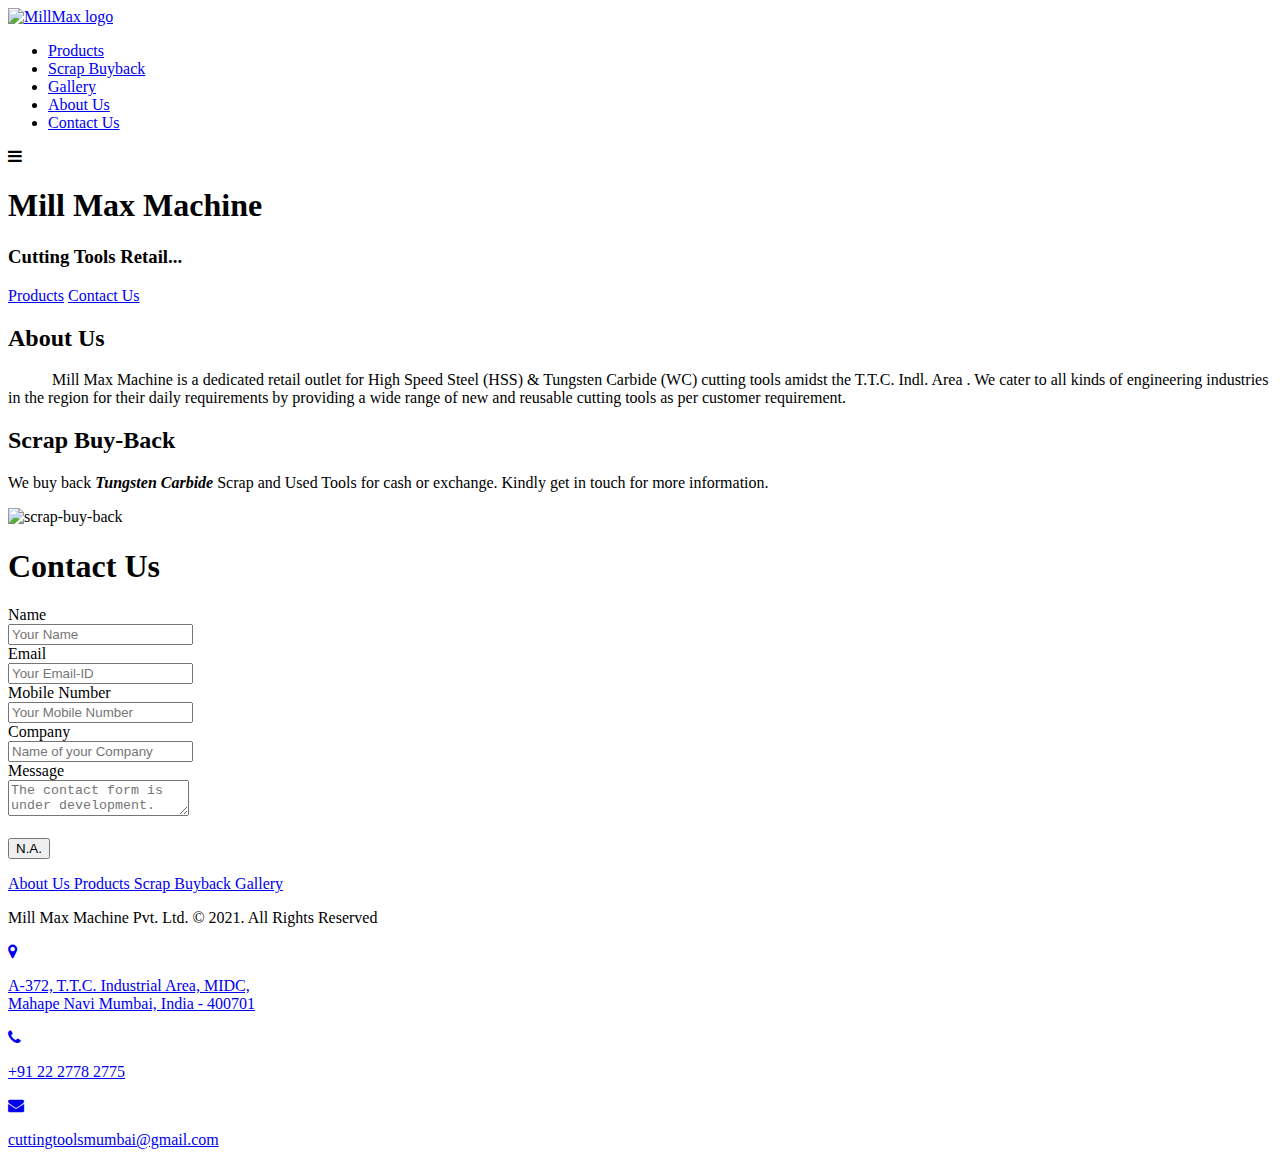
==== index.html @ d3ff6928 "Add files via upload" ====
<!DOCTYPE html>

<html lang="en">
    
    <head>
        
        <meta charset="utf-8">
        <meta name="viewport" content="width=device-width, initial-scale=1.0">
        <meta name="description" content="tungsten carbide tools">
        <meta name="description" content="ctuuing tools mumbai">
        <meta name="description" content="mill max">
        <meta name="description" content="millmax machine">
        <meta name="description" content="cutting tools retail">
        
        
        
        <link rel="stylesheet" type="text/css" href="vendors/css/grid.css">
        <link rel="stylesheet" type="text/css" href="vendors/css/normalize.css">
        <link rel="stylesheet" type="text/css" href="resources/css/homepagestyle.css">
        <link rel="stylesheet" type="text/css" href="resources/css/home_queries.css">
        
        <link href="https://fonts.googleapis.com/css2?family=Roboto+Slab:wght@200;300;400&display=swap" rel="stylesheet">
        <link href="https://fonts.googleapis.com/css2?family=Domine:wght@700&display=swap" rel="stylesheet">
        <link href="https://fonts.googleapis.com/css2?family=Michroma&display=swap" rel="stylesheet">
        <link href="https://fonts.googleapis.com/css2?family=Lora:ital@1&display=swap" rel="stylesheet">
                
        <link rel="stylesheet" href="https://maxcdn.bootstrapcdn.com/font-awesome/4.2.0/css/font-awesome.min.css">
        
        <script src="https://ajax.googleapis.com/ajax/libs/jquery/1.12.4/jquery.min.js" type="text/javascript"></script>   
        <script src="resources/js/home_script.js"></script>
        
        <link rel="apple-touch-icon" sizes="180x180" href="/resources/favicons/apple-touch-icon.png">
        <link rel="icon" type="image/png" sizes="32x32" href="/resources/favicons/favicon-32x32.png">
        <link rel="icon" type="image/png" sizes="16x16" href="/resources/favicons/favicon-16x16.png">
        <link rel="manifest" href="/resources/favicons/site.webmanifest">
        <link rel="mask-icon" href="/resources/favicons/safari-pinned-tab.svg" color="#000000">
        <link rel="shortcut icon" href="/resources/favicons/favicon.ico">
        <meta name="msapplication-TileColor" content="#000000">
        <meta name="msapplication-config" content="/resources/favicons/browserconfig.xml">
        <meta name="theme-color" content="#000000">
        
        
        <title>Mill Max Group</title>
    
    </head>
    
    <body>
        
        <header class="homepage-header">
            
            <nav>
            
                <div class="row">
                    <a class="logolink" href="index.html">
                        <img src="resources/img/Untitled.png" alt="MillMax logo" class = "logo">
                    </a>
                    <ul class="main-nav js--main-nav">
                        <li><a class="oth" href="products.html">Products</a></li>
                        <li><a class="oth js--scroll-to-sbb" href="#">Scrap Buyback</a></li>
                        <li><a class="oth" href="gallery.html">Gallery</a></li>
                        <li><a class="oth js--scroll-to-about-us" href="#">About Us</a></li>
                        <li><a class="cs js--scroll-to-contact-us" href="#">Contact Us</a></li>
                    </ul>
                    <a class="mobile-nav js--nav-icon"><i class="fa fa-bars"></i></a>
                </div>
                
            </nav>
            
            <div class="hero-text-box">
            
                <h1>Mill Max Machine</h1>
                <h3>Cutting Tools Retail...</h3>
                <a class="butn btn-products" href="products.html">Products</a>
                <a class="butn btn-as js--scroll-to-contact-us" href="#">Contact Us</a>
                
    
            </div>
            
        </header>
        
        
        <section class="about-us js--about-us" id="abus">
            
            <div class="row">
                
                <h2 class="abt-us-head">About Us</h2>
                
                <p class="para">
                    &nbsp;&nbsp;&nbsp;&nbsp;&nbsp;&nbsp;&nbsp;&nbsp;&nbsp;&nbsp;
                    Mill Max Machine is a dedicated retail outlet for High Speed Steel (HSS) &amp; Tungsten Carbide (WC) cutting tools amidst the T.T.C. Indl. Area . We cater to all kinds of engineering industries in the region for their daily requirements by providing a wide range of new and reusable cutting tools as per customer requirement.
                </p>
                   
            
            </div>
            
        </section>
        
        <section class="scrap-buyback js--sbb" id="sbb">
            
            <div class="row">
                
                <h2 class="sbb-head">Scrap Buy-Back</h2>
                
                <p class="para">
                    We buy back <i><strong>Tungsten Carbide</strong></i> Scrap and Used Tools for cash or exchange. Kindly get in touch for more information.
                </p>
                
                <div class="sbb-img-wrap">
                    <img src="resources/img/sbb-img.jpg" alt="scrap-buy-back" class="sbb-img">
                </div>                

            </div>
            
        </section>
        
        
        <section class="contact-us js--contact-us" id="contact-us">
            
            
            <div class="row">
                <h1 class="cs-h">Contact Us</h1>
            </div>
            
            <div class="row chead">
                
                <form method="post" action="contact-form-handler.php" class="contact-form">
                    
                    <div class="row cform"> 
                        <div class="col span-1-of-3">
                            <label class="blank-type">Name</label>
                        </div>
                        <div class="col span-2-of-3">
                            <input type="text" name="name" id="name" placeholder="Your Name" required>
                        </div>   
                    </div>
                    
                    <div class="row cform"> 
                        <div class="col span-1-of-3">
                            <label class="blank-type">Email</label>
                        </div>
                        <div class="col span-2-of-3">
                            <input type="email" name="email" id="email" placeholder="Your Email-ID" required>
                        </div>   
                    </div>
                    
                    <div class="row cform"> 
                        <div class="col span-1-of-3">
                            <label class="blank-type">Mobile Number</label>
                        </div>
                        <div class="col span-2-of-3">
                            <input type="tel" name="tel" id="tel" placeholder="Your Mobile Number" required>
                        </div>   
                    </div>
                    
                    <div class="row cform"> 
                        <div class="col span-1-of-3">
                            <label class="blank-type">Company</label>
                        </div>
                        <div class="col span-2-of-3">
                            <input type="text" name="company" id="company" placeholder="Name of your Company">
                        </div>   
                    </div>
                    
                    <div class="row cform"> 
                        <div class="col span-1-of-3">
                            <label class="blank-type">Message</label>
                        </div>
                        <div class="col span-2-of-3">
                            <textarea name="message" placeholder="The contact form is under development. Please contact using the number or the Email provided below. Thank you."></textarea>
                        </div>   
                    </div>
                    
                    <div class="row cform"> 
                        <div class="col span-1-of-3">
                            <label class="blank-type">&nbsp;</label>
                        </div>
                        <div class="col span-2-of-3">
                            <input type="submit" value="N.A." class="submit-btn">
                        </div>   
                    </div>
                    
            
                </form>
                
              
            </div>
        
        </section>
                
        <footer>
            
            <div class="row footerpad">
            
                
                <div class="footer-left">
                    <p class="footer-nav">
                        <a href="#" class="js--scroll-to-about-us"> About Us </a>
                        <a href="products.html"> Products </a>
                        <a href="#" class="js--scroll-to-sbb"> Scrap Buyback </a>
                        <a href="gallery.html"> Gallery </a>
                    </p>
                    <p class="footer-company-name">
                        Mill Max Machine Pvt. Ltd. &copy; 2021. All Rights Reserved
                    </p>
                
                </div>
                
                <div class="footer-right">
                    <div class="info">
                        <a href="https://goo.gl/maps/BjqgKVvAEMjN5R6S7" target="_blank"> 
                            <i class="fa fa-map-marker"></i>  
                            <p class="info-p">
                                A-372, T.T.C. Industrial Area, MIDC,<br> Mahape Navi Mumbai, India - 400701 
                            </p>
                        </a>
                    </div>
                    <div class="info">
                        <a href="tel:+912227782775">
                            <i class="fa fa-phone"></i>
                            <p class="info-ph"> +91 22 2778 2775 </p>
                        </a>
                    </div>
                    <div class="info">
                        <a href="mailto:cuttingtoolsmumbai@gmail.com">
                            <i class="fa fa-envelope"></i>
                            <p class="info-pm">cuttingtoolsmumbai@gmail.com</p>
                        </a>
                    </div>     
                    
                </div>
                
            </div>
        
        </footer>

      
         
    </body>
    
   



</html>
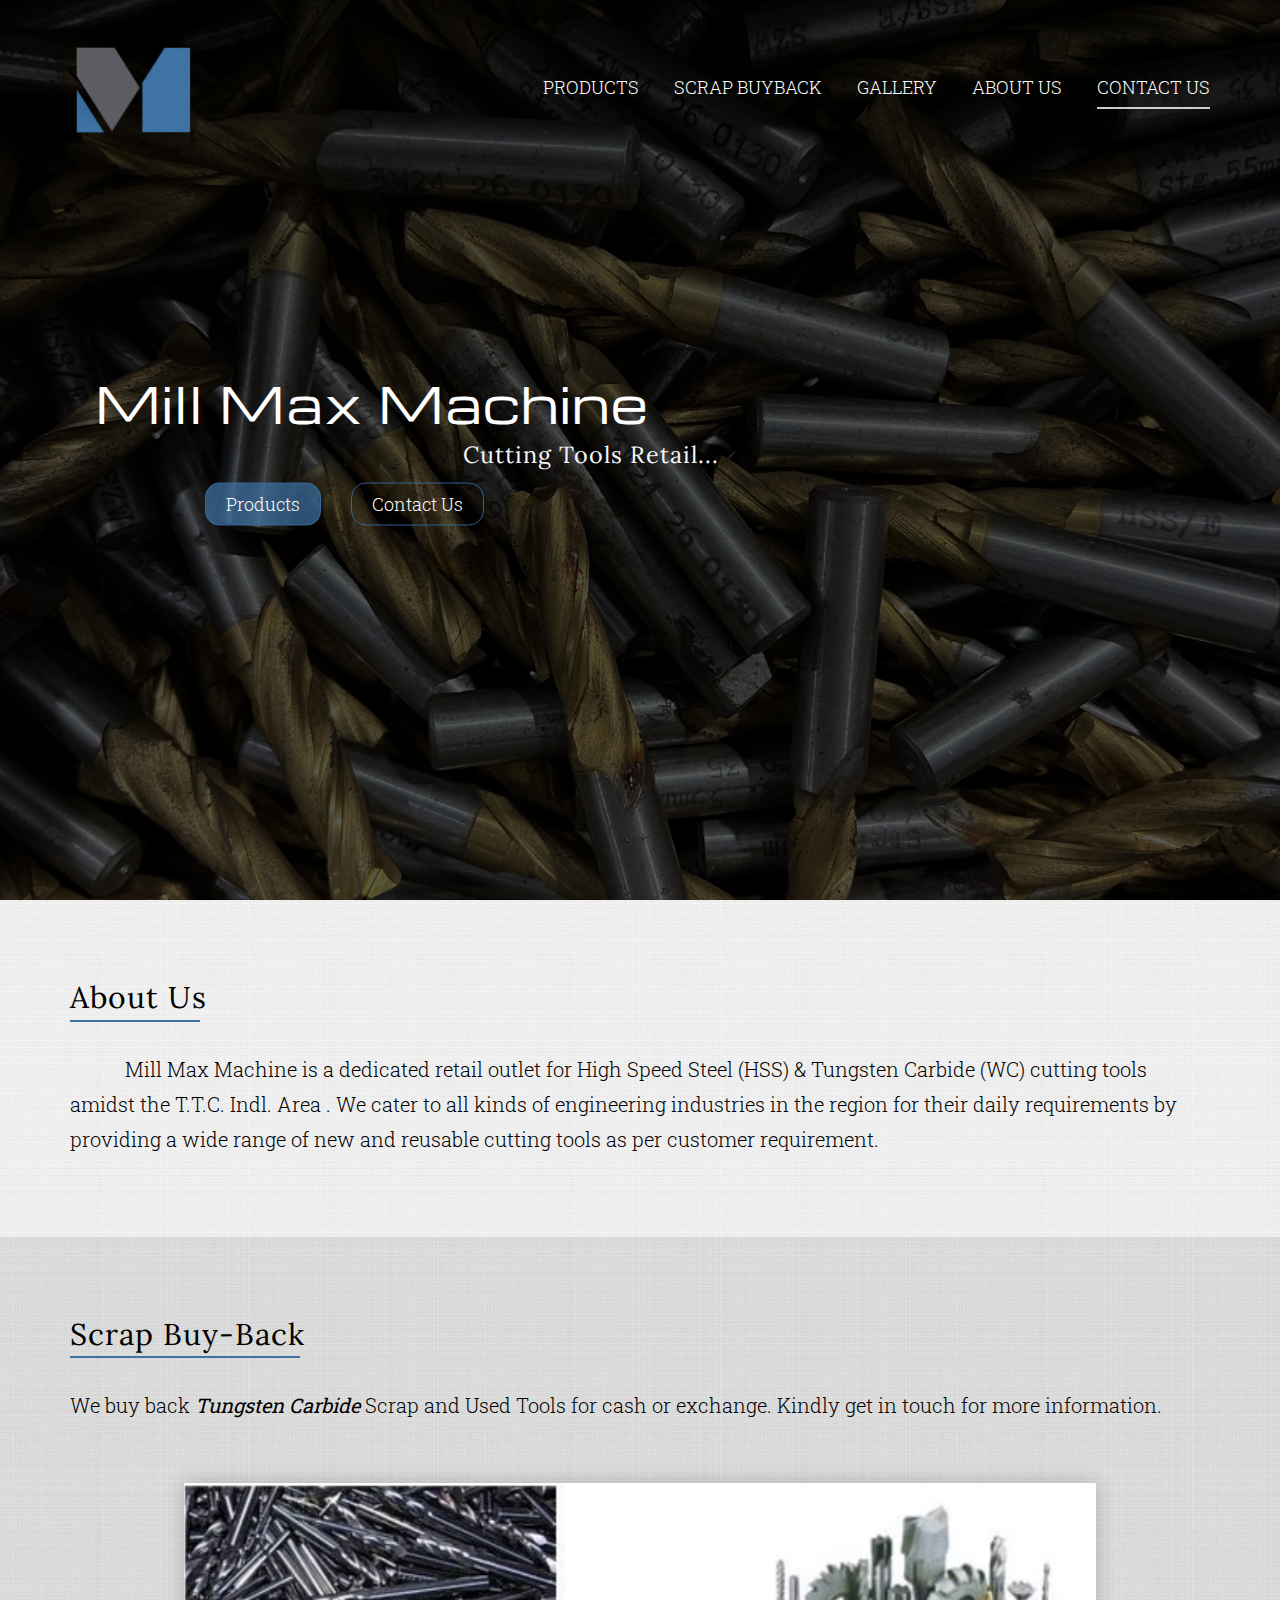
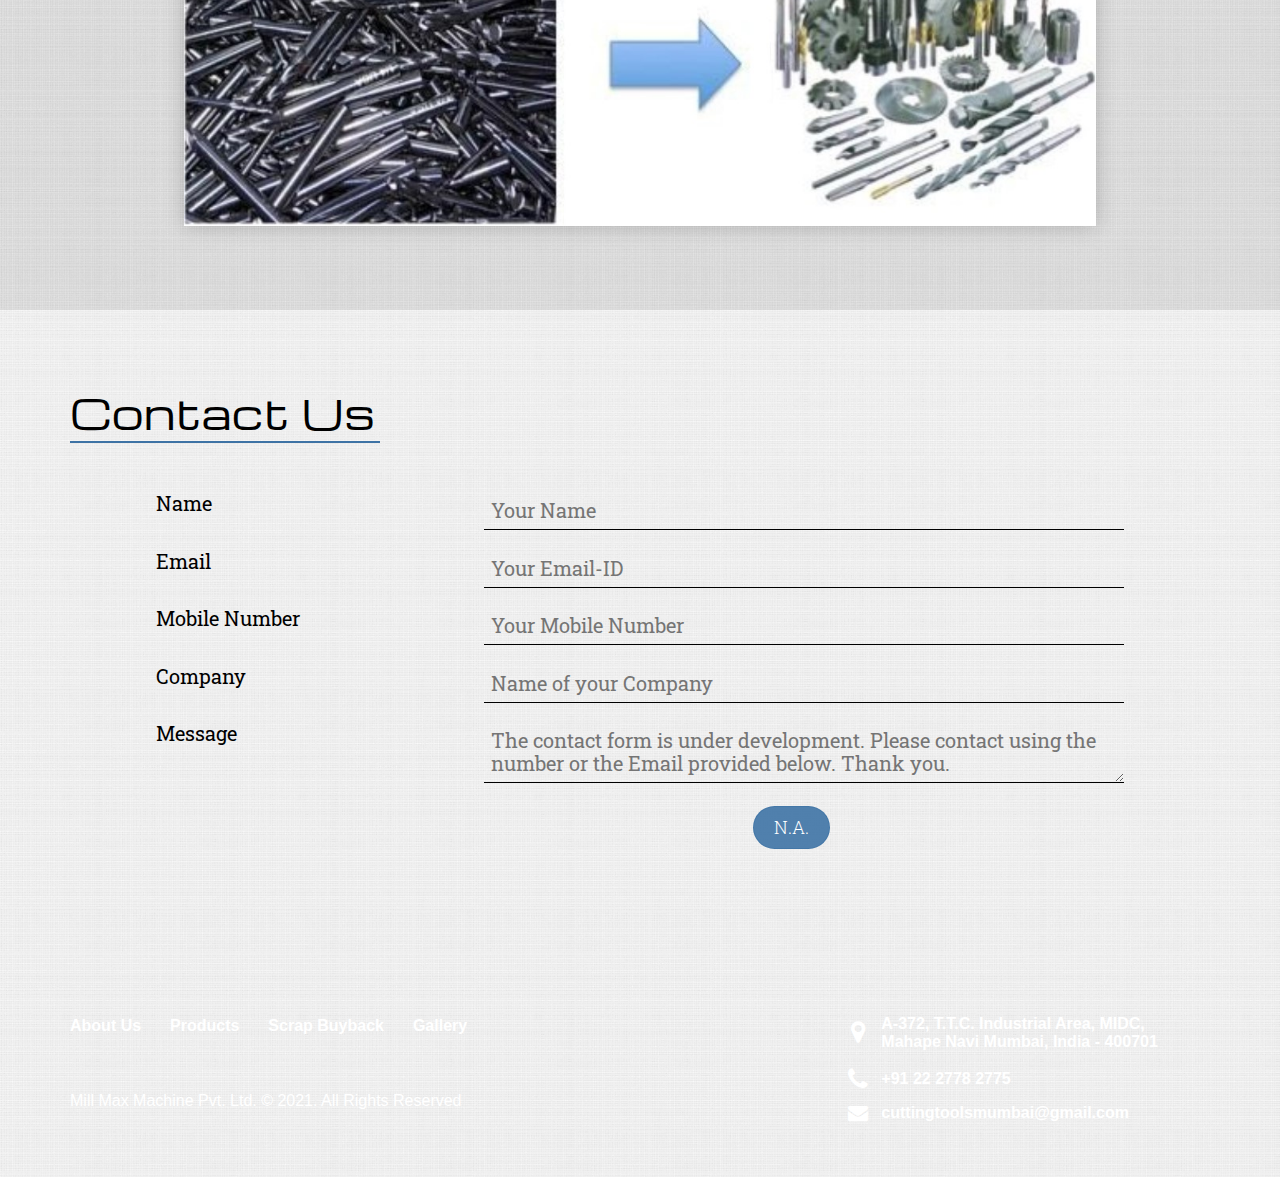
==== commit ef99216f: "website v1" ====
--- a/index.html
+++ b/index.html
@@ -1,244 +1,244 @@
-<!DOCTYPE html>
-
-<html lang="en">
-    
-    <head>
-        
-        <meta charset="utf-8">
-        <meta name="viewport" content="width=device-width, initial-scale=1.0">
-        <meta name="description" content="tungsten carbide tools">
-        <meta name="description" content="ctuuing tools mumbai">
-        <meta name="description" content="mill max">
-        <meta name="description" content="millmax machine">
-        <meta name="description" content="cutting tools retail">
-        
-        
-        
-        <link rel="stylesheet" type="text/css" href="vendors/css/grid.css">
-        <link rel="stylesheet" type="text/css" href="vendors/css/normalize.css">
-        <link rel="stylesheet" type="text/css" href="resources/css/homepagestyle.css">
-        <link rel="stylesheet" type="text/css" href="resources/css/home_queries.css">
-        
-        <link href="https://fonts.googleapis.com/css2?family=Roboto+Slab:wght@200;300;400&display=swap" rel="stylesheet">
-        <link href="https://fonts.googleapis.com/css2?family=Domine:wght@700&display=swap" rel="stylesheet">
-        <link href="https://fonts.googleapis.com/css2?family=Michroma&display=swap" rel="stylesheet">
-        <link href="https://fonts.googleapis.com/css2?family=Lora:ital@1&display=swap" rel="stylesheet">
-                
-        <link rel="stylesheet" href="https://maxcdn.bootstrapcdn.com/font-awesome/4.2.0/css/font-awesome.min.css">
-        
-        <script src="https://ajax.googleapis.com/ajax/libs/jquery/1.12.4/jquery.min.js" type="text/javascript"></script>   
-        <script src="resources/js/home_script.js"></script>
-        
-        <link rel="apple-touch-icon" sizes="180x180" href="/resources/favicons/apple-touch-icon.png">
-        <link rel="icon" type="image/png" sizes="32x32" href="/resources/favicons/favicon-32x32.png">
-        <link rel="icon" type="image/png" sizes="16x16" href="/resources/favicons/favicon-16x16.png">
-        <link rel="manifest" href="/resources/favicons/site.webmanifest">
-        <link rel="mask-icon" href="/resources/favicons/safari-pinned-tab.svg" color="#000000">
-        <link rel="shortcut icon" href="/resources/favicons/favicon.ico">
-        <meta name="msapplication-TileColor" content="#000000">
-        <meta name="msapplication-config" content="/resources/favicons/browserconfig.xml">
-        <meta name="theme-color" content="#000000">
-        
-        
-        <title>Mill Max Group</title>
-    
-    </head>
-    
-    <body>
-        
-        <header class="homepage-header">
-            
-            <nav>
-            
-                <div class="row">
-                    <a class="logolink" href="index.html">
-                        <img src="resources/img/Untitled.png" alt="MillMax logo" class = "logo">
-                    </a>
-                    <ul class="main-nav js--main-nav">
-                        <li><a class="oth" href="products.html">Products</a></li>
-                        <li><a class="oth js--scroll-to-sbb" href="#">Scrap Buyback</a></li>
-                        <li><a class="oth" href="gallery.html">Gallery</a></li>
-                        <li><a class="oth js--scroll-to-about-us" href="#">About Us</a></li>
-                        <li><a class="cs js--scroll-to-contact-us" href="#">Contact Us</a></li>
-                    </ul>
-                    <a class="mobile-nav js--nav-icon"><i class="fa fa-bars"></i></a>
-                </div>
-                
-            </nav>
-            
-            <div class="hero-text-box">
-            
-                <h1>Mill Max Machine</h1>
-                <h3>Cutting Tools Retail...</h3>
-                <a class="butn btn-products" href="products.html">Products</a>
-                <a class="butn btn-as js--scroll-to-contact-us" href="#">Contact Us</a>
-                
-    
-            </div>
-            
-        </header>
-        
-        
-        <section class="about-us js--about-us" id="abus">
-            
-            <div class="row">
-                
-                <h2 class="abt-us-head">About Us</h2>
-                
-                <p class="para">
-                    &nbsp;&nbsp;&nbsp;&nbsp;&nbsp;&nbsp;&nbsp;&nbsp;&nbsp;&nbsp;
-                    Mill Max Machine is a dedicated retail outlet for High Speed Steel (HSS) &amp; Tungsten Carbide (WC) cutting tools amidst the T.T.C. Indl. Area . We cater to all kinds of engineering industries in the region for their daily requirements by providing a wide range of new and reusable cutting tools as per customer requirement.
-                </p>
-                   
-            
-            </div>
-            
-        </section>
-        
-        <section class="scrap-buyback js--sbb" id="sbb">
-            
-            <div class="row">
-                
-                <h2 class="sbb-head">Scrap Buy-Back</h2>
-                
-                <p class="para">
-                    We buy back <i><strong>Tungsten Carbide</strong></i> Scrap and Used Tools for cash or exchange. Kindly get in touch for more information.
-                </p>
-                
-                <div class="sbb-img-wrap">
-                    <img src="resources/img/sbb-img.jpg" alt="scrap-buy-back" class="sbb-img">
-                </div>                
-
-            </div>
-            
-        </section>
-        
-        
-        <section class="contact-us js--contact-us" id="contact-us">
-            
-            
-            <div class="row">
-                <h1 class="cs-h">Contact Us</h1>
-            </div>
-            
-            <div class="row chead">
-                
-                <form method="post" action="contact-form-handler.php" class="contact-form">
-                    
-                    <div class="row cform"> 
-                        <div class="col span-1-of-3">
-                            <label class="blank-type">Name</label>
-                        </div>
-                        <div class="col span-2-of-3">
-                            <input type="text" name="name" id="name" placeholder="Your Name" required>
-                        </div>   
-                    </div>
-                    
-                    <div class="row cform"> 
-                        <div class="col span-1-of-3">
-                            <label class="blank-type">Email</label>
-                        </div>
-                        <div class="col span-2-of-3">
-                            <input type="email" name="email" id="email" placeholder="Your Email-ID" required>
-                        </div>   
-                    </div>
-                    
-                    <div class="row cform"> 
-                        <div class="col span-1-of-3">
-                            <label class="blank-type">Mobile Number</label>
-                        </div>
-                        <div class="col span-2-of-3">
-                            <input type="tel" name="tel" id="tel" placeholder="Your Mobile Number" required>
-                        </div>   
-                    </div>
-                    
-                    <div class="row cform"> 
-                        <div class="col span-1-of-3">
-                            <label class="blank-type">Company</label>
-                        </div>
-                        <div class="col span-2-of-3">
-                            <input type="text" name="company" id="company" placeholder="Name of your Company">
-                        </div>   
-                    </div>
-                    
-                    <div class="row cform"> 
-                        <div class="col span-1-of-3">
-                            <label class="blank-type">Message</label>
-                        </div>
-                        <div class="col span-2-of-3">
-                            <textarea name="message" placeholder="The contact form is under development. Please contact using the number or the Email provided below. Thank you."></textarea>
-                        </div>   
-                    </div>
-                    
-                    <div class="row cform"> 
-                        <div class="col span-1-of-3">
-                            <label class="blank-type">&nbsp;</label>
-                        </div>
-                        <div class="col span-2-of-3">
-                            <input type="submit" value="N.A." class="submit-btn">
-                        </div>   
-                    </div>
-                    
-            
-                </form>
-                
-              
-            </div>
-        
-        </section>
-                
-        <footer>
-            
-            <div class="row footerpad">
-            
-                
-                <div class="footer-left">
-                    <p class="footer-nav">
-                        <a href="#" class="js--scroll-to-about-us"> About Us </a>
-                        <a href="products.html"> Products </a>
-                        <a href="#" class="js--scroll-to-sbb"> Scrap Buyback </a>
-                        <a href="gallery.html"> Gallery </a>
-                    </p>
-                    <p class="footer-company-name">
-                        Mill Max Machine Pvt. Ltd. &copy; 2021. All Rights Reserved
-                    </p>
-                
-                </div>
-                
-                <div class="footer-right">
-                    <div class="info">
-                        <a href="https://goo.gl/maps/BjqgKVvAEMjN5R6S7" target="_blank"> 
-                            <i class="fa fa-map-marker"></i>  
-                            <p class="info-p">
-                                A-372, T.T.C. Industrial Area, MIDC,<br> Mahape Navi Mumbai, India - 400701 
-                            </p>
-                        </a>
-                    </div>
-                    <div class="info">
-                        <a href="tel:+912227782775">
-                            <i class="fa fa-phone"></i>
-                            <p class="info-ph"> +91 22 2778 2775 </p>
-                        </a>
-                    </div>
-                    <div class="info">
-                        <a href="mailto:cuttingtoolsmumbai@gmail.com">
-                            <i class="fa fa-envelope"></i>
-                            <p class="info-pm">cuttingtoolsmumbai@gmail.com</p>
-                        </a>
-                    </div>     
-                    
-                </div>
-                
-            </div>
-        
-        </footer>
-
-      
-         
-    </body>
-    
-   
-
-
-
+<!DOCTYPE html>
+
+<html lang="en">
+    
+    <head>
+        
+        <meta charset="utf-8">
+        <meta name="viewport" content="width=device-width, initial-scale=1.0">
+        <meta name="description" content="tungsten carbide tools">
+        <meta name="description" content="ctuuing tools mumbai">
+        <meta name="description" content="mill max">
+        <meta name="description" content="millmax machine">
+        <meta name="description" content="cutting tools retail">
+        
+        
+        
+        <link rel="stylesheet" type="text/css" href="vendors/css/grid.css">
+        <link rel="stylesheet" type="text/css" href="vendors/css/normalize.css">
+        <link rel="stylesheet" type="text/css" href="resources/css/homepagestyle.css">
+        <link rel="stylesheet" type="text/css" href="resources/css/home_queries.css">
+        
+        <link href="https://fonts.googleapis.com/css2?family=Roboto+Slab:wght@200;300;400&display=swap" rel="stylesheet">
+        <link href="https://fonts.googleapis.com/css2?family=Domine:wght@700&display=swap" rel="stylesheet">
+        <link href="https://fonts.googleapis.com/css2?family=Michroma&display=swap" rel="stylesheet">
+        <link href="https://fonts.googleapis.com/css2?family=Lora:ital@1&display=swap" rel="stylesheet">
+                
+        <link rel="stylesheet" href="https://maxcdn.bootstrapcdn.com/font-awesome/4.2.0/css/font-awesome.min.css">
+        
+        <script src="https://ajax.googleapis.com/ajax/libs/jquery/1.12.4/jquery.min.js" type="text/javascript"></script>   
+        <script src="resources/js/home_script.js"></script>
+        
+        <link rel="apple-touch-icon" sizes="180x180" href="/resources/favicons/apple-touch-icon.png">
+        <link rel="icon" type="image/png" sizes="32x32" href="/resources/favicons/favicon-32x32.png">
+        <link rel="icon" type="image/png" sizes="16x16" href="/resources/favicons/favicon-16x16.png">
+        <link rel="manifest" href="/resources/favicons/site.webmanifest">
+        <link rel="mask-icon" href="/resources/favicons/safari-pinned-tab.svg" color="#000000">
+        <link rel="shortcut icon" href="/resources/favicons/favicon.ico">
+        <meta name="msapplication-TileColor" content="#000000">
+        <meta name="msapplication-config" content="/resources/favicons/browserconfig.xml">
+        <meta name="theme-color" content="#000000">
+        
+        
+        <title>Mill Max Group</title>
+    
+    </head>
+    
+    <body>
+        
+        <header class="homepage-header">
+            
+            <nav>
+            
+                <div class="row">
+                    <a class="logolink" href="index.html">
+                        <img src="resources/img/Untitled.png" alt="MillMax logo" class = "logo">
+                    </a>
+                    <ul class="main-nav js--main-nav">
+                        <li><a class="oth" href="products.html">Products</a></li>
+                        <li><a class="oth js--scroll-to-sbb" href="#">Scrap Buyback</a></li>
+                        <li><a class="oth" href="gallery.html">Gallery</a></li>
+                        <li><a class="oth js--scroll-to-about-us" href="#">About Us</a></li>
+                        <li><a class="cs js--scroll-to-contact-us" href="#">Contact Us</a></li>
+                    </ul>
+                    <a class="mobile-nav js--nav-icon"><i class="fa fa-bars"></i></a>
+                </div>
+                
+            </nav>
+            
+            <div class="hero-text-box">
+            
+                <h1>Mill Max Machine</h1>
+                <h3>Cutting Tools Retail...</h3>
+                <a class="butn btn-products" href="products.html">Products</a>
+                <a class="butn btn-as js--scroll-to-contact-us" href="#">Contact Us</a>
+                
+    
+            </div>
+            
+        </header>
+        
+        
+        <section class="about-us js--about-us" id="abus">
+            
+            <div class="row">
+                
+                <h2 class="abt-us-head">About Us</h2>
+                
+                <p class="para">
+                    &nbsp;&nbsp;&nbsp;&nbsp;&nbsp;&nbsp;&nbsp;&nbsp;&nbsp;&nbsp;
+                    Mill Max Machine is a dedicated retail outlet for High Speed Steel (HSS) &amp; Tungsten Carbide (WC) cutting tools amidst the T.T.C. Indl. Area . We cater to all kinds of engineering industries in the region for their daily requirements by providing a wide range of new and reusable cutting tools as per customer requirement.
+                </p>
+                   
+            
+            </div>
+            
+        </section>
+        
+        <section class="scrap-buyback js--sbb" id="sbb">
+            
+            <div class="row">
+                
+                <h2 class="sbb-head">Scrap Buy-Back</h2>
+                
+                <p class="para">
+                    We buy back <i><strong>Tungsten Carbide</strong></i> Scrap and Used Tools for cash or exchange. Kindly get in touch for more information.
+                </p>
+                
+                <div class="sbb-img-wrap">
+                    <img src="resources/img/sbb-img.jpg" alt="scrap-buy-back" class="sbb-img">
+                </div>                
+
+            </div>
+            
+        </section>
+        
+        
+        <section class="contact-us js--contact-us" id="contact-us">
+            
+            
+            <div class="row">
+                <h1 class="cs-h">Contact Us</h1>
+            </div>
+            
+            <div class="row chead">
+                
+                <form method="post" action="contact-form-handler.php" class="contact-form">
+                    
+                    <div class="row cform"> 
+                        <div class="col span-1-of-3">
+                            <label class="blank-type">Name</label>
+                        </div>
+                        <div class="col span-2-of-3">
+                            <input type="text" name="name" id="name" placeholder="Your Name" required>
+                        </div>   
+                    </div>
+                    
+                    <div class="row cform"> 
+                        <div class="col span-1-of-3">
+                            <label class="blank-type">Email</label>
+                        </div>
+                        <div class="col span-2-of-3">
+                            <input type="email" name="email" id="email" placeholder="Your Email-ID" required>
+                        </div>   
+                    </div>
+                    
+                    <div class="row cform"> 
+                        <div class="col span-1-of-3">
+                            <label class="blank-type">Mobile Number</label>
+                        </div>
+                        <div class="col span-2-of-3">
+                            <input type="tel" name="tel" id="tel" placeholder="Your Mobile Number" required>
+                        </div>   
+                    </div>
+                    
+                    <div class="row cform"> 
+                        <div class="col span-1-of-3">
+                            <label class="blank-type">Company</label>
+                        </div>
+                        <div class="col span-2-of-3">
+                            <input type="text" name="company" id="company" placeholder="Name of your Company">
+                        </div>   
+                    </div>
+                    
+                    <div class="row cform"> 
+                        <div class="col span-1-of-3">
+                            <label class="blank-type">Message</label>
+                        </div>
+                        <div class="col span-2-of-3">
+                            <textarea name="message" placeholder="The contact form is under development. Please contact using the number or the Email provided below. Thank you."></textarea>
+                        </div>   
+                    </div>
+                    
+                    <div class="row cform"> 
+                        <div class="col span-1-of-3">
+                            <label class="blank-type">&nbsp;</label>
+                        </div>
+                        <div class="col span-2-of-3">
+                            <input type="submit" value="N.A." class="submit-btn">
+                        </div>   
+                    </div>
+                    
+            
+                </form>
+                
+              
+            </div>
+        
+        </section>
+                
+        <footer>
+            
+            <div class="row footerpad">
+            
+                
+                <div class="footer-left">
+                    <p class="footer-nav">
+                        <a href="#" class="js--scroll-to-about-us"> About Us </a>
+                        <a href="products.html"> Products </a>
+                        <a href="#" class="js--scroll-to-sbb"> Scrap Buyback </a>
+                        <a href="gallery.html"> Gallery </a>
+                    </p>
+                    <p class="footer-company-name">
+                        Mill Max Machine Pvt. Ltd. &copy; 2021. All Rights Reserved
+                    </p>
+                
+                </div>
+                
+                <div class="footer-right">
+                    <div class="info">
+                        <a href="https://goo.gl/maps/BjqgKVvAEMjN5R6S7" target="_blank"> 
+                            <i class="fa fa-map-marker"></i>  
+                            <p class="info-p">
+                                A-372, T.T.C. Industrial Area, MIDC,<br> Mahape Navi Mumbai, India - 400701 
+                            </p>
+                        </a>
+                    </div>
+                    <div class="info">
+                        <a href="tel:+912227782775">
+                            <i class="fa fa-phone"></i>
+                            <p class="info-ph"> +91 22 2778 2775 </p>
+                        </a>
+                    </div>
+                    <div class="info">
+                        <a href="mailto:cuttingtoolsmumbai@gmail.com">
+                            <i class="fa fa-envelope"></i>
+                            <p class="info-pm">cuttingtoolsmumbai@gmail.com</p>
+                        </a>
+                    </div>     
+                    
+                </div>
+                
+            </div>
+        
+        </footer>
+
+      
+         
+    </body>
+    
+   
+
+
+
 </html>--- a/vendors/css/grid.css
+++ b/vendors/css/grid.css
@@ -0,0 +1,689 @@
+ 
+/*  SECTIONS  ============================================================================= */
+
+.section {
+	clear: both;
+	padding: 0px;
+	margin: 0px;
+}
+
+/*  GROUPING  ============================================================================= */
+
+.row {
+    zoom: 1; /* For IE 6/7 (trigger hasLayout) */
+}
+
+.row:before,
+.row:after {
+    content:"";
+    display:table;
+}
+.row:after {
+    clear:both;
+}
+
+/*  GRID COLUMN SETUP   ==================================================================== */
+
+.col {
+	display: block;
+	float:left;
+	margin: 1% 0 1% 1.6%;
+}
+
+.col:first-child { margin-left: 0; } /* all browsers except IE6 and lower */
+
+
+/*  REMOVE MARGINS AS ALL GO FULL WIDTH AT 480 PIXELS */
+
+@media only screen and (max-width: 480px) {
+	.col { 
+		/*margin: 1% 0 1% 0%;*/
+        margin: 0;
+	}
+}
+
+
+/*  GRID OF TWO   ============================================================================= */
+
+
+.span-2-of-2 {
+	width: 100%;
+}
+
+.span-1-of-2 {
+	width: 49.2%;
+}
+
+/*  GO FULL WIDTH AT LESS THAN 480 PIXELS */
+
+@media only screen and (max-width: 480px) {
+	.span-2-of-2 {
+		width: 100%; 
+	}
+	.span-1-of-2 {
+		width: 100%; 
+	}
+}
+
+
+/*  GRID OF THREE   ============================================================================= */
+
+	
+.span-3-of-3 {
+	width: 100%; 
+}
+
+.span-2-of-3 {
+	width: 66.13%; 
+}
+
+.span-1-of-3 {
+	width: 32.26%; 
+}
+
+
+/*  GO FULL WIDTH AT LESS THAN 480 PIXELS */
+
+@media only screen and (max-width: 480px) {
+	.span-3-of-3 {
+		width: 100%; 
+	}
+	.span-2-of-3 {
+		width: 100%; 
+	}
+	.span-1-of-3 {
+		width: 100%;
+	}
+}
+
+/*  GRID OF FOUR   ============================================================================= */
+
+	
+.span-4-of-4 {
+	width: 100%; 
+}
+
+.span-3-of-4 {
+	width: 74.6%; 
+}
+
+.span-2-of-4 {
+	width: 49.2%; 
+}
+
+.span-1-of-4 {
+	width: 23.8%; 
+}
+
+
+/*  GO FULL WIDTH AT LESS THAN 480 PIXELS */
+
+@media only screen and (max-width: 480px) {
+	.span-4-of-4 {
+		width: 100%; 
+	}
+	.span-3-of-4 {
+		width: 100%; 
+	}
+	.span-2-of-4 {
+		width: 100%; 
+	}
+	.span-1-of-4 {
+		width: 100%; 
+	}
+}
+
+
+/*  GRID OF FIVE   ============================================================================= */
+
+	
+.span-5-of-5 {
+	width: 100%;
+}
+
+.span-4-of-5 {
+  	width: 79.68%; 
+}
+
+.span-3-of-5 {
+  	width: 59.36%; 
+}
+
+.span-2-of-5 {
+  	width: 39.04%;
+}
+
+.span-1-of-5 {
+  	width: 18.72%;
+}
+
+
+/*  GO FULL WIDTH AT LESS THAN 480 PIXELS */
+
+@media only screen and (max-width: 480px) {
+	.span-5-of-5 {
+		width: 100%; 
+	}
+	.span-4-of-5 {
+		width: 100%; 
+	}
+	.span-3-of-5 {
+		width: 100%; 
+	}
+	.span-2-of-5 {
+		width: 100%; 
+	}
+	.span-1-of-5 {
+		width: 100%; 
+	}
+}
+
+
+/*  GRID OF SIX   ============================================================================= */
+
+
+.span-6-of-6 {
+	width: 100%;
+}
+
+.span-5-of-6 {
+  	width: 83.06%;
+}
+
+.span-4-of-6 {
+  	width: 66.13%;
+}
+
+.span-3-of-6 {
+  	width: 49.2%;
+}
+
+.span-2-of-6 {
+  	width: 32.26%;
+}
+
+.span-1-of-6 {
+  	width: 15.33%;
+}
+
+
+/*  GO FULL WIDTH AT LESS THAN 480 PIXELS */
+
+@media only screen and (max-width: 480px) {
+	.span-6-of-6 {
+		width: 100%; 
+	}
+	.span-5-of-6 {
+		width: 100%; 
+	}
+	.span-4-of-6 {
+		width: 100%; 
+	}
+	.span-3-of-6 {
+		width: 100%; 
+	}
+	.span-2-of-6 {
+		width: 100%; 
+	}
+	.span-1-of-6 {
+		width: 100%; 
+	}
+}
+
+
+
+/*  GRID OF SEVEN   ============================================================================= */
+
+
+.span-7-of-7 {
+	width: 100%;
+}
+
+.span-6-of-7 {
+	width: 85.48%;
+}
+
+.span-5-of-7 {
+  	width: 70.97%;
+}
+
+.span-4-of-7 {
+  	width: 56.45%;
+}
+
+.span-3-of-7 {
+  	width: 41.94%;
+}
+
+.span-2-of-7 {
+  	width: 27.42%;
+}
+
+.span-1-of-7 {
+  	width: 12.91%;
+}
+
+
+/*  GO FULL WIDTH AT LESS THAN 480 PIXELS */
+
+@media only screen and (max-width: 480px) {
+	.span-7-of-7 {
+		width: 100%; 
+	}
+	.span-6-of-7 {
+		width: 100%; 
+	}
+	.span-5-of-7 {
+		width: 100%; 
+	}
+	.span-4-of-7 {
+		width: 100%; 
+	}
+	.span-3-of-7 {
+		width: 100%; 
+	}
+	.span-2-of-7 {
+		width: 100%; 
+	}
+	.span-1-of-7 {
+		width: 100%; 
+	}
+}
+
+
+/*  GRID OF EIGHT   ============================================================================= */
+
+	
+.span-8-of-8 {
+	width: 100%;
+}
+
+.span-7-of-8 {
+	width: 87.3%; 
+}
+
+.span-6-of-8 {
+	width: 74.6%; 
+}
+
+.span-5-of-8 {
+	width: 61.9%; 
+}
+
+.span-4-of-8 {
+	width: 49.2%; 
+}
+
+.span-3-of-8 {
+	width: 36.5%;
+}
+
+.span-2-of-8 {
+	width: 23.8%; 
+}
+
+.span-1-of-8 {
+	width: 11.1%; 
+}
+
+
+/*  GO FULL WIDTH AT LESS THAN 480 PIXELS */
+
+@media only screen and (max-width: 480px) {
+	.span-8-of-8 {
+		width: 100%; 
+	}
+	.span-7-of-8 {
+		width: 100%; 
+	}
+	.span-6-of-8 {
+		width: 100%; 
+	}
+	.span-5-of-8 {
+		width: 100%; 
+	}
+	.span-4-of-8 {
+		width: 100%; 
+	}
+	.span-3-of-8 {
+		width: 100%; 
+	}
+	.span-2-of-8 {
+		width: 100%; 
+	}
+	.span-1-of-8 {
+		width: 100%; 
+	}
+}
+
+
+/*  GRID OF NINE   ============================================================================= */
+
+
+.span-9-of-9 {
+	width: 100%;
+}
+
+.span-8-of-9 {
+	width: 88.71%;
+}
+
+.span-7-of-9 {
+	width: 77.42%; 
+}
+
+.span-6-of-9 {
+	width: 66.13%; 
+}
+
+.span-5-of-9 {
+	width: 54.84%; 
+}
+
+.span-4-of-9 {
+	width: 43.55%; 
+}
+
+.span-3-of-9 {
+	width: 32.26%;
+}
+
+.span-2-of-9 {
+	width: 20.97%; 
+}
+
+.span-1-of-9 {
+	width: 9.68%; 
+}
+
+
+/*  GO FULL WIDTH AT LESS THAN 480 PIXELS */
+
+@media only screen and (max-width: 480px) {
+	.span-9-of-9 {
+		width: 100%; 
+	}
+	.span-8-of-9 {
+		width: 100%; 
+	}
+	.span-7-of-9 {
+		width: 100%; 
+	}
+	.span-6-of-9 {
+		width: 100%; 
+	}
+	.span-5-of-9 {
+		width: 100%; 
+	}
+	.span-4-of-9 {
+		width: 100%; 
+	}
+	.span-3-of-9 {
+		width: 100%; 
+	}
+	.span-2-of-9 {
+		width: 100%; 
+	}
+	.span-1-of-9 {
+		width: 100%; 
+	}
+}
+
+
+/*  GRID OF TEN   ============================================================================= */
+
+
+.span-10-of-10 {
+	width: 100%;
+}
+
+.span-9-of-10 {
+	width: 89.84%;
+}
+
+.span-8-of-10 {
+	width: 79.68%;
+}
+
+.span-7-of-10 {
+	width: 69.52%; 
+}
+
+.span-6-of-10 {
+	width: 59.36%; 
+}
+
+.span-5-of-10 {
+	width: 49.2%; 
+}
+
+.span-4-of-10 {
+	width: 39.04%; 
+}
+
+.span-3-of-10 {
+	width: 28.88%;
+}
+
+.span-2-of-10 {
+	width: 18.72%; 
+}
+
+.span-1-of-10 {
+	width: 8.56%; 
+}
+
+
+/*  GO FULL WIDTH AT LESS THAN 480 PIXELS */
+
+@media only screen and (max-width: 480px) {
+	.span-10-of-10 {
+		width: 100%; 
+	}
+	.span-9-of-10 {
+		width: 100%; 
+	}
+	.span-8-of-10 {
+		width: 100%; 
+	}
+	.span-7-of-10 {
+		width: 100%; 
+	}
+	.span-6-of-10 {
+		width: 100%; 
+	}
+	.span-5-of-10 {
+		width: 100%; 
+	}
+	.span-4-of-10 {
+		width: 100%; 
+	}
+	.span-3-of-10 {
+		width: 100%; 
+	}
+	.span-2-of-10 {
+		width: 100%; 
+	}
+	.span-1-of-10 {
+		width: 100%; 
+	}
+}
+
+
+/*  GRID OF ELEVEN   ============================================================================= */
+
+.span-11-of-11 {
+	width: 100%;
+}
+
+.span-10-of-11 {
+	width: 90.76%;
+}
+
+.span-9-of-11 {
+	width: 81.52%;
+}
+
+.span-8-of-11 {
+	width: 72.29%;
+}
+
+.span-7-of-11 {
+	width: 63.05%; 
+}
+
+.span-6-of-11 {
+	width: 53.81%; 
+}
+
+.span-5-of-11 {
+	width: 44.58%; 
+}
+
+.span-4-of-11 {
+	width: 35.34%; 
+}
+
+.span-3-of-11 {
+	width: 26.1%;
+}
+
+.span-2-of-11 {
+	width: 16.87%; 
+}
+
+.span-1-of-11 {
+	width: 7.63%; 
+}
+
+
+/*  GO FULL WIDTH AT LESS THAN 480 PIXELS */
+
+@media only screen and (max-width: 480px) {
+	.span-11-of-11 {
+		width: 100%; 
+	}
+	.span-10-of-11 {
+		width: 100%; 
+	}
+	.span-9-of-11 {
+		width: 100%; 
+	}
+	.span-8-of-11 {
+		width: 100%; 
+	}
+	.span-7-of-11 {
+		width: 100%; 
+	}
+	.span-6-of-11 {
+		width: 100%; 
+	}
+	.span-5-of-11 {
+		width: 100%; 
+	}
+	.span-4-of-11 {
+		width: 100%; 
+	}
+	.span-3-of-11 {
+		width: 100%; 
+	}
+	.span-2-of-11 {
+		width: 100%; 
+	}
+	.span-1-of-11 {
+		width: 100%; 
+	}
+}
+
+
+/*  GRID OF TWELVE   ============================================================================= */
+
+.span-12-of-12 {
+	width: 100%;
+}
+
+.span-11-of-12 {
+	width: 91.53%;
+}
+
+.span-10-of-12 {
+	width: 83.06%;
+}
+
+.span-9-of-12 {
+	width: 74.6%;
+}
+
+.span-8-of-12 {
+	width: 66.13%;
+}
+
+.span-7-of-12 {
+	width: 57.66%; 
+}
+
+.span-6-of-12 {
+	width: 49.2%; 
+}
+
+.span-5-of-12 {
+	width: 40.73%; 
+}
+
+.span-4-of-12 {
+	width: 32.26%; 
+}
+
+.span-3-of-12 {
+	width: 23.8%;
+}
+
+.span-2-of-12 {
+	width: 15.33%; 
+}
+
+.span-1-of-12 {
+	width: 6.86%; 
+}
+
+
+/*  GO FULL WIDTH AT LESS THAN 480 PIXELS */
+
+@media only screen and (max-width: 480px) {
+	.span-12-of-12 {
+		width: 100%; 
+	}
+	.span-11-of-12 {
+		width: 100%; 
+	}
+	.span-10-of-12 {
+		width: 100%; 
+	}
+	.span-9-of-12 {
+		width: 100%; 
+	}
+	.span-8-of-12 {
+		width: 100%; 
+	}
+	.span-7-of-12 {
+		width: 100%; 
+	}
+	.span-6-of-12 {
+		width: 100%; 
+	}
+	.span-5-of-12 {
+		width: 100%; 
+	}
+	.span-4-of-12 {
+		width: 100%; 
+	}
+	.span-3-of-12 {
+		width: 100%; 
+	}
+	.span-2-of-12 {
+		width: 100%; 
+	}
+	.span-1-of-12 {
+		width: 100%; 
+	}
+}--- a/resources/css/homepagestyle.css
+++ b/resources/css/homepagestyle.css
@@ -0,0 +1,497 @@
+* {
+    margin: 0;
+    padding: 0;
+    -webkit-box-sizing: border-box;
+    box-sizing: border-box;
+}
+
+
+html {
+    background-image: url(img/bg_main.png);
+    color: black;
+    font-family: 'Roboto Slab', 'Arial', sans-serif;
+    font-size: 20px;
+    font-weight: 300;
+    text-rendering: optimizeLegibility;
+}
+
+/* width */
+::-webkit-scrollbar {
+  width: 10px;
+}
+
+/* Track */
+::-webkit-scrollbar-track {
+  border-radius: 10px;  
+}
+ 
+/* Handle */
+::-webkit-scrollbar-thumb {
+  background: #888; 
+  border-radius: 10px;
+}
+
+/* Handle on hover */
+::-webkit-scrollbar-thumb:hover {
+  background: #555; 
+}
+
+body {
+    overflow: overlay;
+}
+
+
+.clearfix {zoom: 1}
+.clearfix:after {
+    content: '.';
+    clear: both;
+    display: block;
+    height: 0;
+    visibility: hidden;
+}
+
+
+.row{
+    max-width: 1140px;
+    margin: 0 auto;
+    
+}
+
+section {
+    padding: 80px 0;
+}
+
+/* Color: #3e73a5 */
+
+/*====================================================================================================================================================*/
+                                                /* HOME PAGE STUFF */
+/*====================================================================================================================================================*/
+
+header {
+    background-image: -webkit-gradient(linear,left top, left bottom,from(rgba(0, 0, 0, 0.8)),to(rgba(0, 0, 0, 0.75))), url(img/background.jpg);
+    background-image: linear-gradient(rgba(0, 0, 0, 0.75),rgba(0, 0, 0, 0.65)), url(img/background.jpg);
+    background-repeat: no-repeat;
+    -o-background-size: cover;
+    -moz-background-size: cover;
+    -webkit-background-size: cover;
+    background-size: cover;
+    background-position: center;
+    height: 100vh;
+    background-attachment: fixed;
+    
+}
+
+
+.hero-text-box {
+    position: absolute;
+    width: 1140px;
+    top: 50%;
+    left: 50%;
+    -webkit-transform: translate(-50%, -50%);
+    transform: translate(-50%, -50%);
+    font-size: 100%;
+    padding-left: 25px;
+}
+
+
+/*====================================================================================================================================================*/
+                                                /* Headings */
+/*====================================================================================================================================================*/
+
+h1,
+h2,
+h3 {
+    font-weight: 375;
+    letter-spacing: 1px;
+}
+
+
+h1 {
+    font-family: 'Michroma';
+    font-size: 240%;
+    margin: 0;
+    color: #ffffff; 
+}
+
+
+h2 {
+    font-family: 'Lora';
+}
+
+h3 {
+    font-family: 'Lora';
+    display: block;
+    margin-top: 1%;
+    padding-left: 33%;
+    color: whitesmoke
+}
+
+
+/*====================================================================================================================================================*/
+                                                /* Buttons */
+/*====================================================================================================================================================*/
+
+
+.butn {
+    display: inline-block;
+    padding: 10px 20px;
+    font-weight: 300;
+    font-size: 90%;
+    text-decoration: none;
+    border-radius: 15px;
+    -webkit-transition: background-color 0.25s, border 0.25s;
+    transition: background-color 0.25s, border 0.25s;
+    margin-top: 15px;
+}
+
+
+.btn-products:link,
+.btn-products:visited {
+    margin-left: 110px;
+    background-color: rgba(62, 115, 165, 0.7);
+    border: 1px solid rgba(62, 115, 165, 0.7);
+    color: white;   
+}
+
+
+.btn-as:link,
+.btn-as:visited {
+    margin-left: 25px;
+    color: white;
+    border: 1px solid rgba(62, 115, 165, 0.8);
+    
+}
+
+
+.btn-products:hover,
+.btn-products:active {
+    border: 1px solid rgba(255, 255, 255, 0);
+    background-color: #1e374f;
+    
+}
+
+
+.btn-as:hover,
+.btn-as:active {
+    border: 1px solid rgba(255, 255, 255, 0);
+    background-color: rgba(255, 255, 255, 0.2);
+    
+}
+
+
+/*====================================================================================================================================================*/
+                                                /* LOGO AND NAVIGATION */
+/*====================================================================================================================================================*/
+
+.logo {
+    height: 125px;
+    width: auto;
+    float: left;
+    margin-top: 25px;
+/*    margin-left: -15px;*/
+    
+}
+
+.logolink img{
+    -webkit-transition: -webkit-transform 0.5s;
+    transition: -webkit-transform 0.5s;
+    transition: transform 0.5s;
+    transition: transform 0.5s, -webkit-transform 0.5s;
+}
+
+.logolink img:hover,
+.logolink img:active {
+    -webkit-transform: scale(1.2);
+    transform: scale(1.2);
+    
+}
+
+.main-nav {
+    float: right;
+    list-style: none;
+    margin-top: 75px;
+    
+}
+        
+.main-nav li {
+    display: inline-block;
+    margin-left: 30px;
+    
+}
+
+
+.main-nav li a:link,
+.main-nav li a:visited{
+    color: white;
+    text-decoration: none;
+    text-transform: uppercase;
+    font-size: 90%;
+    -webkit-transition: border-bottom 0.25s;
+    transition: border-bottom 0.25s;
+    padding: 8px 0;
+}
+
+
+.oth:link,
+.oth:visited {
+    border-bottom: 2px solid transparent;
+}
+
+
+.cs:link,
+.cs:visited {
+    border-bottom: 2px solid rgba(255, 255, 255, 0.8);
+}
+
+
+.main-nav li a:hover,
+.main-nav li a:active{
+    border-bottom: 2px solid #3e73a5;    
+    
+}
+
+.mobile-nav{
+    float: right;
+    margin-top: 35px;
+    cursor: pointer;
+    display: none;
+}
+
+.mobile-nav i{
+    font-size: 200%;
+    color: white;
+}
+
+
+/*====================================================================================================================================================*/
+                                                /* ABOUT US AND PARA */
+/*====================================================================================================================================================*/
+
+
+.abt-us-head, .sbb-head {
+    margin-bottom: 30px;
+}
+
+.abt-us-head:after {
+
+    display: block;
+    height: 2px;
+    background-color: #3e73a5;
+    content: " ";
+    width: 130px;
+    margin-top: 5px;
+    
+}
+
+.sbb-head:after{
+    
+    display: block;
+    height: 2px;
+    background-color: #3e73a5;
+    content: " ";
+    width: 230px;
+    margin-top: 5px;
+}
+
+.para {
+    line-height: 175%;   
+}
+
+
+.list1 {
+    margin-left: 2%;
+    margin-top: 10px;
+    margin-bottom: 10px;
+    line-height: 175%;    
+}
+
+.scrap-buyback {
+    background-image: -webkit-gradient(linear,left top, left bottom,from(rgba(0, 0, 0, 0.3)),to(rgba(0, 0, 0, 0.3))), url(img/bg_main.png);
+    background-image: linear-gradient(rgba(0, 0, 0, 0.05),rgba(0, 0, 0, 0.05)), url(img/bg_main.png);
+}
+
+.sbb-img-wrap{
+    text-align: center;
+}
+
+.sbb-img{
+    width: 80%;
+    margin-top: 60px;
+     -webkit-box-shadow: 0 0 20px rgba(0, 0, 0, 0.20);
+    box-shadow: 0 0 20px rgba(0, 0, 0, 0.20);
+}
+
+
+/*====================================================================================================================================================*/
+                                                /* CONTACT FORM */
+/*====================================================================================================================================================*/
+
+.cs-h{
+    color: black;
+    font-size: 200%;
+    font-weight: bolder;
+    padding-bottom: 40px;
+}
+
+.cs-h:after{
+    display: block;
+    height: 2px;
+    background-color: #3e73a5;
+    content: " ";
+    width: 310px;
+    margin-top: 5px;
+}
+
+.contact-us{
+    padding-bottom: 80px;
+}
+
+.contact-form{
+    width: 85%;
+    margin: 0 auto;
+}
+
+input[type=text],
+input[type=email],
+input[type=tel],
+textarea{
+    background: transparent;
+    width: 100%;
+    padding: 7px;
+    border: none;
+    border-bottom: 1px solid black;
+}
+
+.blank-type{
+    color: black;
+    font-weight: bolder;
+}
+
+.submit-btn{
+    background-color: rgba(62, 115, 165, 0.9);
+    border: 1px solid rgba(62, 115, 165, 0.7);
+    color: white;   
+    margin-left: 42%;
+    padding: 10px 20px;
+    font-weight: 300;
+    font-size: 90%;
+    border-radius: 50px;
+    -webkit-transition: background-color 0.25s, border 0.25s;
+    transition: background-color 0.25s, border 0.25s;
+}
+
+
+.submit-btn:hover,
+.submit-btn:active{
+    border: 1px solid rgba(62, 115, 165, 0);
+    background-color: rgba(62, 115, 165, 0.6);
+    
+}
+
+/*====================================================================================================================================================*/
+                                                /* FOOTER */
+/*====================================================================================================================================================*/
+
+footer {
+    background-image: -webkit-gradient(linear,left top, left bottom,from(rgba(0, 0, 0, 0.85)),to(rgba(0, 0, 0, 0.85))), url(img/scrap.jpg);
+    background-image: linear-gradient(rgba(0, 0, 0, 0.85),rgba(0, 0, 0, 0.85)), url(img/scrap.jpg);
+    background-size: fill;
+    background-position: center;
+    background-attachment: fixed;
+    -webkit-box-shadow: 0 1px 1px 0 rgb(0 0 0 / 12%);
+    box-shadow: 0 1px 1px 0 rgb(0 0 0 / 12%);
+    -webkit-box-sizing: border-box;
+    box-sizing: border-box;
+    width: 100%;
+    text-align: left;
+    font: bold 16px sans-serif;
+    padding: 55px 50px; 
+    bottom: 0;
+    display: block;
+    color: white;
+}
+
+footer a{
+    color: white;
+    text-decoration: none;
+    
+}
+.footer-right i {
+    background-color: transparent;
+    color: #ffffff;
+    font-size: 25px;
+    width: 7%;
+    border-radius: 50%;
+    text-align: center;
+    line-height: 150%;
+    margin: 10px 15px;
+}
+
+.footer-left {
+    width: 50%;
+    display: inline-block;
+    float: left;
+    vertical-align: top;
+    padding-top: 2%;
+    margin: 0;
+}
+
+.footer-nav a{
+    padding-right: 4.3%;
+}
+
+.footer-company-name{
+    font-weight: lighter;
+    margin-top: 10%;
+}
+
+.footer-right{
+    padding-top: 10px;
+    float: right;
+    width: 50%;
+    display: inline-block;
+    vertical-align: top;
+}
+
+.info{
+    padding-left: 190px;
+    
+}
+
+.fa {
+    display: inline-block;
+    text-rendering: auto;
+    
+}
+
+.fa.fa-map-marker{
+    margin-bottom: 3%;
+/*    margin-top: -50px;*/
+}
+.fa.fa-phone{
+    margin-bottom: 5.5%;
+}
+
+.fa.fa-envelope{
+    font-size: 20px;
+}
+
+.info-p{
+    padding-left: 13.5%;
+    margin-top: -12.5%; 
+
+}
+
+.info-ph{
+/*    position: relative;*/
+    padding-left: 13.5%;
+    margin-top: -13%; 
+
+}
+
+.info-pm{
+/*    position: relative;*/
+    padding-left: 13.5%;
+    margin-top: -9%; 
+
+}--- a/resources/css/home_queries.css
+++ b/resources/css/home_queries.css
@@ -0,0 +1,549 @@
+
+
+@media only screen and (max-width: 1200px){
+    
+    .hero-text-box {
+        width: 100%;
+        padding: 0 10%;
+    }
+
+    .row{
+        padding: 0 3%;
+    }
+    
+    .logo { 
+        width: auto;
+        margin-top: 40px;
+    }
+    
+    .main-nav {
+        margin-top: 100px;
+    }
+    
+    .info{
+        padding-left: 80px;
+    }
+    
+    .footer-left{
+        padding-top: 4%;
+    }
+    
+}
+
+
+@media only screen and (max-width: 1023px){
+    
+    html, header{
+        background-attachment: scroll;
+    }
+    section{
+        padding: 60px 0;
+    }
+
+    .hero-text-box {
+        width: 100%;
+        padding: 0 5%;
+    }
+    
+    body {
+        font-size: 18px;
+    }
+    
+    
+    .row {
+        padding: 0 3%;
+    }
+    
+    .main-nav {
+        margin-top: 100px;
+    }
+    
+    .info{
+        padding-left: 0px;
+    }
+    
+    .footer-company-name{
+        margin-top: 60px;
+    }
+    
+    .footer-right{
+        padding-left: 5px;
+        padding-top: 20px;
+    }
+    
+    .main-nav li {
+        display: inline-block;
+        margin-left: 9px;
+
+        }
+
+    .info-p{
+        margin-top: -16.5%; 
+
+    }
+
+    .info-ph{
+    /*    position: relative;*/
+        margin-top: -14%; 
+
+    }
+
+    .info-pm{
+    /*    position: relative;*/
+        margin-top: -11%; 
+
+    }
+    
+    .labimg-img{
+        width: 80%;
+    }
+    
+    .cs-h:after{
+    }
+    
+}
+
+@media only screen and (max-width: 1020px){
+    .footer-right{
+        padding-left: 5px;
+        padding-top: 20px;
+    }
+    
+    .fa.fa-map-marker{
+        margin-bottom: 7%;
+    /*    margin-top: -50px;*/
+    }
+    .fa.fa-phone{
+        margin-bottom: 7%;
+    }
+
+    .fa.fa-envelope{
+        font-size: 20px;
+    }
+    
+    .info-p{
+        margin-top: -15%; 
+
+    }
+
+    .info-ph{
+    /*    position: relative;*/
+        margin-top: -13.5%; 
+
+    }
+
+    .info-pm{
+    /*    position: relative;*/
+        margin-top: -8%; 
+
+    }
+    
+    
+    
+}
+
+@media only screen and (max-width: 805px){
+   
+    .prev, .next {
+        top: 40%;
+        font-size: 40px;
+    }
+    
+    .info{
+        padding-left: 0px;
+    }
+    
+    .footer-company-name{
+        margin-top: 60px;
+    }
+    
+    .footer-right{
+        padding-left: 5px;
+        padding-top: 20px;
+    }
+    
+    .main-nav li {
+        display: inline-block;
+        margin-left: 9px;
+
+        }
+
+    .info-p{
+        margin-top: -21.5%; 
+
+    }
+
+    .info-ph{
+    /*    position: relative;*/
+        margin-top: -16%; 
+
+    }
+
+    .info-pm{
+    /*    position: relative;*/
+        margin-top: -11%; 
+
+    }
+    
+    .h2allpro{
+        margin-bottom: 40px;
+    }
+    
+    .main-nav {
+        display: none;
+    }
+        
+    .mobile-nav{
+        margin-top: 85px;
+        display: inline-block;
+    }
+    
+    .main-nav{
+        font-size: 15px;
+        float: left;
+        margin-left: 45px;
+    }
+    
+    .main-nav li{
+        display: block;
+    }
+    
+    .main-nav li a:link,
+    .main-nav li a:visited{
+        display: block;
+        border: 0;
+    }
+    
+    
+    
+}
+
+
+@media only screen and (max-width: 767px){
+    
+    .logo{
+        height: 100px;
+    }
+    
+    section{
+        padding: 65px 0;
+    }
+
+    .hero-text-box {
+        width: 100%;
+        padding: 0 5%;
+        font-size: 15px;
+    }
+    
+    .row{
+        padding: 0 8%
+    }
+    
+    .contact-form{
+        width: 100%;
+    }
+    
+    .submit-btn{
+        margin-left: 30%;
+    }
+    
+    body {
+        font-size: 18px;
+    }
+    
+    .scrap-buyback{
+        padding-top: 45px;
+    }
+    
+    .contact-us{
+        padding-top: 60px;
+        padding-bottom: 60PX;
+    }
+    
+    
+    .cs-h{
+        font-size: 180%;
+    }
+    
+    .cs-h:after{
+        width: 55%;
+    }
+    
+    .footer-left{
+        display: none;
+    }
+    
+    .footer-right{
+        width: 100%;
+        padding: 0;
+        padding-left: 4%
+    }
+    
+    footer {
+        padding: 30px 10px;
+    }
+    
+    .info-p{
+        margin-top: -16%; 
+
+    }
+
+    .info-ph{
+    /*    position: relative;*/
+        margin-top: -14%; 
+
+    }
+
+    .info-pm{
+    /*    position: relative;*/
+        margin-top: -9%; 
+
+    }
+    
+    .styled-table{
+        font-size: 65%;
+        min-width: auto;
+    }
+    
+    .styled-table th,
+    .styled-table td {
+        padding: 3px 3px;
+    }
+    
+    h2{
+        font-size: 160%;
+    }
+    
+    .solid-cad img {
+        width: 100%;
+        height: auto;
+    }
+
+    .cond{
+        margin-top: -4%;
+        padding-left: 0;
+        font-size: 70%
+    }
+
+    .len{
+        padding-top: 6%;
+        text-align: center;
+        font-weight: bolder;
+        font-size: 120%;
+    }
+    
+    .allpro{
+        padding: 25px 0 30px 0;
+    }
+    
+    .mobile-nav{
+        margin-top: 35px;
+        display: inline-block;
+    }
+
+}
+
+
+@media only screen and (max-width: 480px){
+
+    .logo{
+        height: 90px;
+        margin-top: 0;
+        margin-left: -7%;
+    }
+    
+    section{
+        padding: 45px 0 ;
+    }
+
+    .hero-text-box {
+        width: 100%;
+        padding: 0 8%;
+        font-size: 11px;
+    }
+    
+    h1{
+        font-size: 220%;
+    }
+    
+    h3{
+        margin-left: 50px;    
+    }
+    
+    .butn{
+        font-size: 13px;
+        padding: 6px 8px;
+    }
+    
+    .btn-as:link,
+    .btn-as:visited {
+        margin-left: 10px;
+
+    }
+    
+    .row{
+        padding: 2% 10%;
+    }
+    
+    .about-us, .scrap-buyback {
+        font-size: 16px;
+    }
+    
+    .sbb-img{
+        margin-top: 30px;
+        width: 100%;    
+    }
+    
+    .prev, .next {
+        top: 68.5%;
+        margin-left:10px;
+        margin-right:10px;
+        font-size: 25px;
+        
+    }
+    
+    .numbertext {
+        display: none;
+    }
+    
+    .modal-content {
+        padding-top: 200px;
+        width: 100%;
+    }
+    
+    .cs-h{
+        font-size: 25px;
+        padding-bottom: 0;
+    }
+    
+    .cs-h:after{
+        width: 65%;
+    }
+    
+    .heading{
+        padding: 50px 0 0 0;
+    } 
+    
+    .gallery-mmm{
+        padding-bottom:  70px;
+    }
+    
+    .prod-mmm{
+        font-size: 140%;
+    }
+    
+    .one{
+        display: none;
+    }
+    
+    .two{
+        display: contents;
+    }
+    
+    .col2{
+        text-align: center;
+        width: 50%;
+    }   
+    
+    
+    .box-content img{
+        width: 90%;
+    }
+    
+    .box-content h3{
+        font-size: 90%;
+        margin: 0;
+    }
+    
+    .para-mmm{
+        text-align: left;
+        margin: 0;
+        padding: 0;
+        font-size: 90%;
+    }
+    
+    .abt-us-head:after{
+        width: 33%;
+    }
+    
+    .sbb-head:after {
+        width: 60%;
+    }
+    
+    .contact-us{
+        padding: 40px 0 30px 0;
+    }
+    
+    .cform{
+        padding: 10px 0;
+    }
+    
+    .chead{
+        padding-top: 0;
+    }
+    
+    .submit-btn{
+        margin-left: 36%;
+    }
+    
+    label{
+        display: none;
+    }  
+    
+    .footer-left,
+    .info-ph,
+    .info-pm,
+    .info-p{
+        display: none;
+    }
+    
+    .fa{
+        display: inline-block;
+        text-align: center;
+        vertical-align: top;
+        float: left;
+        padding-left: 16%
+    }
+    
+    .footerpad{
+        padding:0;
+    }
+    footer{
+        padding-top: 10px;
+        padding-bottom: 5px;
+        padding-left: 0;
+    }
+    
+    .h2,.conv, .conversion, .purchase{
+        padding-top: 40px
+    }
+    
+}
+
+
+@media only screen and (max-width: 372px){
+    .logo{
+        height: 90px;
+        margin-top: 0;
+        margin-left: -5%;
+    }
+
+    
+    .btn-products:link,
+    .btn-products:visited {
+        margin-left: 80px;
+    }
+    
+    .btn-as:link,
+    .btn-as:visited {
+        margin-left: 10px;
+    }
+    
+        
+
+}
+    
+    
+
+
+
